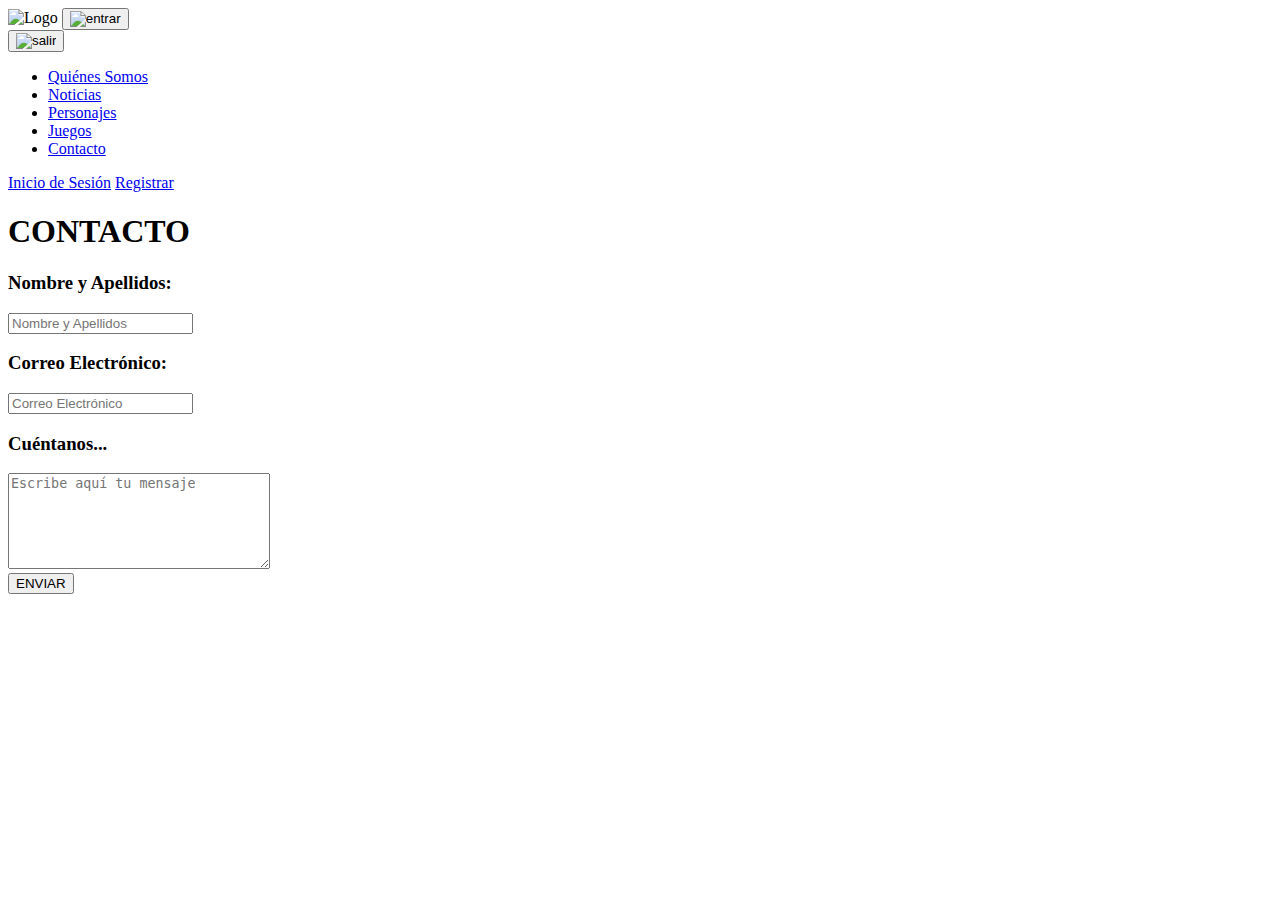
==== contacto.html @ 4124b978 "Add files via upload" ====
<!DOCTYPE html>
<html lang="en">
<head>
    <meta charset="UTF-8">
    <meta name="viewport" content="width=device-width, initial-scale=1.0">
    <title>Contacto - NOMBRE JUEGO</title>
    <link rel="stylesheet" href="CSS/style.css">
    <link rel="shortcut icon" href="icon/faviconarriba.jpg" type="image/x-icon"> 
</head>
<body class="contacto">
    <!-- Menú superior -->
    <header>
        <img class="logo" src="icon/faviconfenix.png" alt="Logo">
        <button class="abrir-menu" id="abrir"> <img class="entrar" src="icon/menu.png" alt="entrar"></button>
        <nav class="nav" id="nav">
            <button class="cerrar-menu" id="cerrar"><img class="salir" src="icon/salir.png" alt="salir"></button>
            <div class="menu">
            <ul class="nav-lista">
                <li><a href="index.html#quienes-somos">Quiénes Somos</a></li>
                <li><a href="index.html#noticias">Noticias</a></li>
                 <li><a href="index.html#personajes">Personajes</a></li>
                 <li><a href="index.html#juegos">Juegos</a></li>
                <li><a href="index.html#contacto">Contacto</a></li>
            </ul>
        </div>
            <div class="autolinks">
                <a href="iniciarSesion.html">Inicio de Sesión</a>
                <a href="registrarse.html">Registrar</a>
            </div>
    
        </nav>
       </header>
    <div class="forma">
        <form class="formulario">
            <h1 id="ttl">CONTACTO</h1>
            <div class="contenedor">
                <div class="input-contenedor">
                    <h3 id="ttl3">Nombre y Apellidos:</h3>
                    <input type="text" placeholder="Nombre y Apellidos">
                </div>
                <div class="input-contenedor">
                    <h3 id="ttl3">Correo Electrónico:</h3>
                    <input type="text" placeholder="Correo Electrónico">
                </div>
                <div class="input-contenedor">
                    <h3 id="ttl3">Cuéntanos...</h3>
                    <textarea name="" id="" cols="30" rows="6" placeholder="Escribe aquí tu mensaje"></textarea>
                </div>
                <input type="submit" value="ENVIAR" class="button">
            </div>
        </form>
    </div>
</body>
</html>
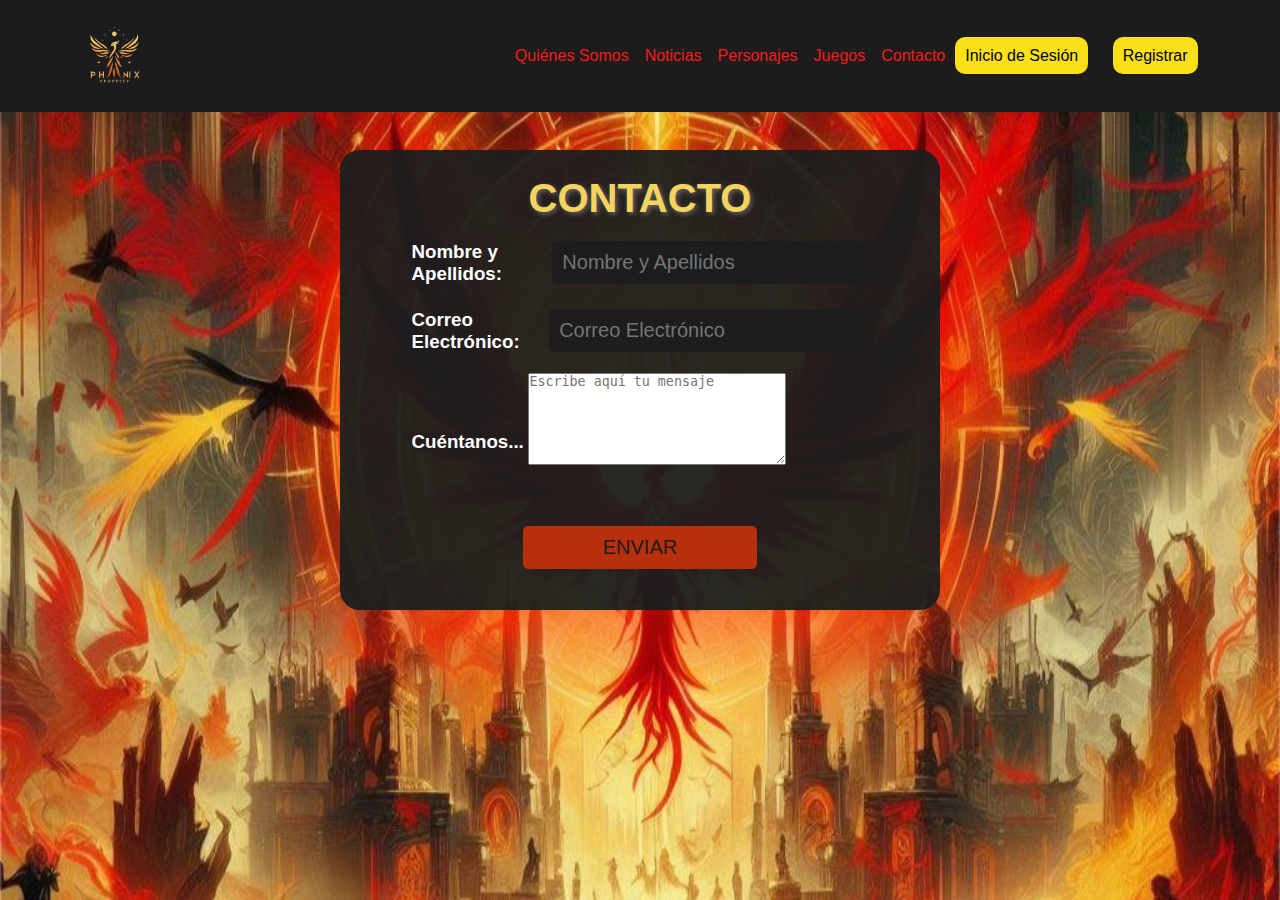
==== commit 9451a8f3: "Update contacto.html" ====
--- a/contacto.html
+++ b/contacto.html
@@ -50,5 +50,17 @@
             </div>
         </form>
     </div>
+          <script>
+    const nav = document.querySelector("#nav");
+    const abrir = document.querySelector("#abrir");
+    const cerrar = document.querySelector("#cerrar");
+
+    abrir.addEventListener("click", () => {
+    nav.classList.add("visible");
+    })   
+    cerrar.addEventListener("click", () => {
+    nav.classList.remove("visible");
+    })
+    </script>
 </body>
-</html>+</html>
--- a/CSS/style.css
+++ b/CSS/style.css
@@ -0,0 +1,899 @@
+*{
+    box-sizing: border-box;
+    margin: 0;
+    padding: 0;
+}
+body{
+    font-family: Arial, Helvetica, sans-serif;
+    margin: 0px;
+    background-image: url(../img/fondofenix.jpg);
+    background-position: center;
+    background-repeat: no-repeat;
+    background-attachment: fixed;
+    background-size: 100% 100%;
+}
+.registarse .contenedor{
+    width: 100%;
+    padding: 15px;
+}
+.iniciosesion .contenedor{
+    width: 100%;
+    padding: 15px;
+}
+.contacto .contenedor{
+    width: 100%;
+    padding: 15px;
+}
+/*-------------------------------------------------*/
+/*Iniciar Sesión y Registrarse*/
+.forma {
+    display: flex;
+    background-color: rgba(29, 29, 29, 0.95);
+    flex-wrap: nowrap;
+    justify-content: center;
+    align-items: center;
+    margin: 3% auto;
+    padding: 2%;
+    border-radius: 20px;
+    box-shadow: 0 35px 80px #ff000080;
+    width: 80%;
+    max-width: 600px;
+}
+body.iniciosesion{
+    font-family: Arial, Helvetica, sans-serif;
+    margin: 0px;
+}
+body.contacto{
+    font-family: Arial, Helvetica, sans-serif;
+    margin: 0px;
+}
+body.registrarse{
+    font-family: Arial, Helvetica, sans-serif;
+    margin: 0px;
+    display: flex;
+}
+body.registrarse {
+    background: url(../img/registrarse.jpg);
+    background-repeat: no-repeat;
+    background-attachment: fixed;
+    background-size: 100% 100%;
+}
+.formulario h1 {
+    text-align: center;
+    color: #F4D35E;
+    font-size: 40px;
+    text-shadow: 2px 2px 5px #9797979a;
+}
+.formulario h3 {
+    margin: 1%;
+    color: white;
+}
+.registarse{
+    margin: 0;
+    flex: 1; 
+}
+.iniciosesion{
+    margin: 0;
+    flex: 1;
+}
+.contacto{
+    margin: 0;
+    flex: 1;
+}
+.registarse img{
+    padding-top: 15px;
+    width: 15px;
+    height: 15px;
+    text-align: center;
+} 
+input[type="text"], input[type="password"]{
+    text-align: left;
+    font-size: 20px;
+    width: 100%;
+    padding: 10px;
+    border: none;
+    background-color: rgba(29, 29, 29);
+    color: #aaa;
+    border-radius: 5px;
+    margin-left: 3%;
+}
+
+.input-contenedor .icono {
+    width: 5%;
+    height: auto;
+    margin-right: 3%; 
+}
+.input-contenedor { 
+    margin-bottom: 15px;
+    display: flex;
+    align-items: center; 
+}
+.button{
+    border: none;
+    justify-content: center;
+    width: 50%;
+    font-size: 20px;
+    color:  #1D1D1D;
+    background-color: #b7300e;
+    padding: 10px ;
+    border-radius: 5px;
+    cursor: pointer;
+    margin-left: 25%;
+}
+.button:hover{
+    background-color:  #f3841d;
+}
+p{
+    text-align: center;
+    color: white;
+}
+p a{
+    color:#F4D35E;
+    text-decoration: none;
+}
+p a:hover {
+    text-decoration: underline;
+}
+textarea{
+    margin-bottom: 10%;
+}
+@media(max-width: 768px){
+    .formulario{
+        margin-top: 150px;
+        width: 500px;
+        margin:auto;
+        border-radius: 2%;
+    }
+}
+/*---------------------------------------------------*/
+/* Estilos para el menú */
+header {
+    display: flex;
+    align-items: center;
+    padding: 1rem;
+    background-color: #1c1c1c;
+    justify-content: space-around;
+    }
+    .nav{
+        display: flex;
+        flex-direction: row;
+        align-items: center;
+        position: relative;
+        margin-left: 20%;
+    }
+    .logo {
+    max-width: 5rem;
+    }
+    .nav-lista {
+    list-style-type: none;
+    display: flex;
+    gap: 1rem;
+    }
+    .nav-lista li a {
+    text-decoration: none;
+    color: #f51b1b;
+    }
+    .nav-lista li a:hover {
+        color: #ff5050;
+        }
+    .abrir-menu, .cerrar-menu{
+        display: none;
+    }
+    .autolinks a {
+        margin: 0 10px; /* Espacio entre elementos */
+        color: rgb(0, 0, 0);
+        text-decoration: none;
+        border-radius: 10px;
+        padding: 10px;   
+    }
+   .autolinks a{
+        background-color: #fae017;
+    }
+   .autolinks a:hover{
+        background-color: #ffec5c;
+    }
+    
+    @media screen and (max-width: 576px) {
+        .abrir-menu, .cerrar-menu {
+            display: block;  
+            border: 0;
+            background-color: transparent;
+            }
+        .entrar{
+            max-width: 70%;
+            padding-left: 20%;
+        }
+        .salir{
+            height: 60%;
+            width: 60%;
+            padding-top: 50%;
+        }
+        .nav {
+            opacity: 0;
+            visibility: hidden; 
+            display: flex;
+            flex-direction: column;
+            align-items: end;
+            gap: 1rem;
+            position: absolute;
+            top: 0;
+            right: 0;
+            background-color: #1c1c1c;
+            padding: 3rem;
+            box-shadow: 0 0 0 100vmax rgba(0, 0, 0, 0.5);
+            }
+        .nav.visible{
+            opacity: 1;
+            visibility: visible;
+        }
+        .nav-lista{
+        flex-direction: column;
+        align-items: end;
+        }  
+        .nav-lista li a {
+            text-decoration: none;
+            color: #ff5050;
+            }
+    }
+
+    @media screen and (max-width: 992px) {
+        .autolinks a {
+            display: flex;
+            flex-direction: column;
+            align-items: center;
+            margin-top: 4%;
+        }
+        .nav-lista {
+            list-style-type: none;
+            display: flex;
+            gap: 1rem;
+            flex-direction: column;
+        }
+    }
+
+    
+/*---------------------------------------------------*/
+/*inicio*/
+.azul{
+    width: 100%;
+    height: 100%;
+    background-color:#8d918dc6;
+    position:relative;
+    margin-top: 500px;
+    z-index: 0;
+}
+/*div titulo*/
+.nombrejuego h1{
+    font-family: fantasy;
+    color: #D0A933;
+    font-size: 80px;
+    position: absolute;
+    top: 50%;
+    left: 50%;
+    transform: translate(-50%, -40%);
+    text-align: center;
+    text-shadow: 2px 2px 5px #0f0e0e;
+    z-index: 1;
+}
+/*div inicio*/
+.textoinicio{
+display: flex;
+width: 100%;
+}
+.textoinicio h3{
+    color: #F4D35E;
+    font-family:Cambria, Cochin, Georgia, Times, 'Times New Roman', serif;
+    text-shadow: 2px 2px 5px #0f0e0e;    
+    display: flex;
+    padding: 5% 5% 7% 2%;
+}
+.textoinicio p{
+    color: white;
+    align-items: center;
+    font-family: 22px;
+}
+/*titulo somos*/
+.titulosomos h1{
+    font-size: 40px;
+    display: flex;
+    color: #F4D35E;
+    flex-direction: column-reverse;
+    align-items: center;
+    font-family:Cambria, Cochin, Georgia, Times, 'Times New Roman', serif;
+    text-shadow: 2px 2px 5px #0f0e0e;
+}
+/*div somos*/
+.somos{
+    display: flex;
+  align-items: center;
+}
+
+.somos img{
+    width: 300px;
+    height: auto;
+    margin: 3%;  
+}
+.textosomos{
+    padding-right: 5%;
+    padding-left: 5%;
+    padding-bottom: 5%;
+    display: flex;
+    align-items: flex-start;
+    flex-direction: column;
+    flex-wrap: nowrap;
+    align-items: center;
+    font-size: 20px;
+    color: beige;
+    text-shadow: 2px 2px 5px rgb(15, 14, 14, 0.75);
+}
+@media screen and (max-width: 780px) {
+    .textoinicio{
+        display: flex;
+        flex-direction: column;
+    }
+}
+
+.barra {
+    border: none; 
+    border-top: 3px solid  #111B2E;
+    display: flex;
+    margin-top: 2%;
+    margin-bottom: 2%;
+  }
+  .barra2 {
+    border: none; 
+    border-top: 3px solid  #ffffffea;
+    width: 90%;
+    margin-left: 3%;
+  }
+/*div noticias*/
+.noticias{
+    display: flex;
+justify-content: center;
+align-items: center;
+min-height: 100vh;
+}
+.titulonoticia h1{
+    font-size: 40px;
+    display: flex;
+    flex-direction: column-reverse;
+    align-items: center;
+    color: #F4D35E;
+    font-family:Cambria, Cochin, Georgia, Times, 'Times New Roman', serif;
+    text-shadow: 2px 2px 5px #0f0e0e;
+
+}
+.container3{
+    position: relative;
+    display: flex;
+    flex-wrap: nowrap;
+    gap: 100px 50px;
+    padding: 100px 50px;
+    flex-direction: row;
+    justify-content: center;
+    align-items: center;
+}
+.container3 .card{
+display: flex;
+justify-content: center;
+align-items: flex-start;
+position: relative;
+width: 350px;
+height: 300px;
+background-color: rgba(247, 128, 0, 0.75);
+border-radius: 20px;
+box-shadow: 0 35px 80px rgba(0,0,0,0.25);
+transition: 0.5s;
+}
+.container3 .card:hover{
+    height: 400px;
+}
+
+.container3 .card .imgBx{
+    position: absolute;
+    top: 20px;
+    width: 300px;
+    height: 220px;
+    background:#333;
+    border-radius: 12px;
+    overflow: hidden;
+    transition: 0.5s;
+}
+.container3 .card:hover .imgBx{
+top: -100px;
+scale: 0.75;
+box-shadow: 0 15px 45px rgba(0,0,0,0.2);
+}
+.container3 .card .imgBx img{
+position: absolute;
+top: 0;
+left: 0;
+width: 100%;
+height: 100%;
+object-fit: cover;
+}
+.container3 .card .content h2{
+    font-size: 100%;
+    margin-bottom: 3%;
+    text-shadow: 2px 2px 5px #0f0e0e;
+}
+.container3 .card .content{
+position: absolute;
+top: 252px;
+width: 100%;
+height: 35px;
+padding: 0 20px;
+overflow: hidden;
+text-align: center;
+transition: 0.5s;
+color: white;
+}
+
+.container3 .card:hover .content {
+    top: 130px;
+    height: 250px;
+    }
+
+/*mas noticias*/
+.masnoticias{
+    height: 50%;
+    width: 70%;
+    background-color: rgba(247, 128, 0, 0.75);
+    display: flex;
+    flex-direction: column;
+    align-items: center;
+    padding: 10px;
+    border-radius: 10px;
+    box-shadow: 0px 5px 10px #000; 
+    color: white;
+    margin: 20px;
+    margin-right: 10%;
+
+}
+.masnoticias a{
+    color: white;
+    text-decoration: none;
+    font-family:'Franklin Gothic Medium', 'Arial Narrow', Arial, sans-serif
+}
+@media screen and (max-width: 720px) {
+.masnoticias p{
+    display: none;
+}
+.noticias{
+    display: flex;
+    flex-direction: column;
+
+}
+}
+
+
+/*div personajes*/
+
+.titulopersonajes h1{
+    font-size: 40px;
+    display: flex;
+    color: #F4D35E;
+    flex-direction: column-reverse;
+    align-items: center;
+    font-family:Cambria, Cochin, Georgia, Times, 'Times New Roman', serif;
+    text-shadow: 2px 2px 5px #0f0e0e;
+}
+#personajes {
+    display: flex;
+    justify-content: center;
+  }
+  .personajes div{
+    display: flex;
+    justify-content: center;
+    margin: 2% 4% 4% 4%;
+  }
+  .personaje h3{
+    font-size: 20px;
+    width: 100%;
+    display: flex;
+    flex-direction: column;
+    align-items: center;
+    color: #F4D35E;
+    font-family:Cambria, Cochin, Georgia, Times, 'Times New Roman', serif;
+    text-shadow: 2px 2px 5px #0f0e0e;
+  }
+  .personaje p{
+    color: white;
+    text-shadow: 2px 2px 5px #0f0e0e;
+    font-size: 15px;
+    width: 150%;
+    height: auto;
+  }
+  .personaje img{
+    height: 250px;
+    width: auto;
+    display: flex;
+    flex-direction: column;
+    align-items: center;
+    filter: drop-shadow(0px 0px 10px rgba(0, 0, 0, 0.5));
+  }
+  .flecha img{
+    height: 50px;
+    width: auto;
+  }
+  
+  .personaje {
+    transform: scale(0.6); /* Hace los personajes más pequeños */
+    transition: transform 0.5s;
+    display: flex;
+    flex-direction: column;
+  }
+  
+  .personaje.central {
+    transform: scale(1); /* Hace el personaje central más grande */
+  }
+
+/*div expansiones*/
+.tituloexpansiones{
+    background-color:#f780008c;
+    font-size: 40px;
+    display: flex;
+    flex-direction: column-reverse;
+    align-items: center;
+    font-family:Cambria, Cochin, Georgia, Times, 'Times New Roman', serif;
+    text-shadow: 2px 2px 5px #0f0e0e;
+    border-top: 2px solid #1D1D1D; 
+}
+.tituloexpansiones h1{
+    color: #F4D35E;
+}
+.expansiones{
+    background-color:#f780008c;
+    justify-content: center;
+}
+.fotos{
+    width: 100%;
+    margin: 0 auto;
+}
+.container::after{
+    /*Muestra elementos aunque sean flotantes*/
+    content: "";
+    display: block;
+    height: 0px;
+    clear: both;
+}
+.container{
+    width: 100%;
+    display: flex;
+    justify-content: center;
+    flex-wrap: wrap;
+}
+/*Estructura de cada componente de la galeria (imagen+descripcion)*/
+.container div{
+width: auto;
+height: 50%;
+display: inline;
+float: left;
+margin: 1%;
+padding: 0px;
+}
+.container div img{
+    width: 200px;
+    height:250px;
+    box-shadow: 0 0 10px #00000089;
+    border: 2px solid #fff;
+}
+.container div img~span{
+    width: 100%;
+    display: flex;
+    color: white;
+    font-family:Cambria, Cochin, Georgia, Times, 'Times New Roman', serif;
+    text-shadow: 2px 2px 5px #0f0e0e;
+
+}
+.container div img:hover+span{
+    opacity: 1;
+}
+.container:hover div{
+    opacity: 0.2;
+    transform: scale(0.7);
+    transition: 2s;
+}
+.container:hover div:hover{
+    opacity: 1;
+    transform: scale(1.2);
+}
+.informacion{
+    font-size: 30px;
+    display: flex;
+    flex-direction: column-reverse;
+    align-items: center;
+    font-family:Cambria, Cochin, Georgia, Times, 'Times New Roman', serif;
+    text-shadow: 2px 2px 5px #0f0e0e;
+    color: white;
+    padding-bottom: 2%;
+}
+ .visible {
+    color: white;
+    padding: 0% 10% 5% 10%;
+}
+.intro {
+    cursor: pointer;
+    color: blue;
+    text-decoration: underline;
+}
+.oculto {
+    display: none;
+    color: white;
+}
+/*div juegos*/
+.juegos{
+    background-color:#f780008c;
+    justify-content: center;
+    padding-top: 2%;
+    padding-bottom: 3%;
+
+}
+.juegos h1{
+    color: white;
+    font-size: 100%;
+    display: flex;
+    justify-content: flex-start;
+    padding-left: 10%;
+    text-shadow: 2px 2px 5px #0f0e0e;
+}
+
+    .wrapper{
+    padding: 10px 10%;
+    }
+    #card-area{
+    padding: 50px 0;
+    }
+    .box-area{
+    display: flex;
+    margin-top: 50px;
+    }
+    .box{
+    height: auto;
+    width: auto;
+    border-radius: 10px;
+    position: relative;
+    overflow: hidden;
+    box-shadow: 5px 5px 15px rgba(0,0,0,0.5);
+    margin-left: 2%;
+    }
+    .box img{
+        width: 100%;
+        border-radius: 10px;
+        display: block;
+        transition: transform 0.5s;
+    }
+    
+    .overlay{
+        height: 0;
+        width: 100%;
+        background: linear-gradient(transparent,  #F4D35E 58%);
+        border-radius: 10px;
+        position: absolute;
+        left: 0;
+        bottom: 0;
+        overflow: hidden;
+        display: flex;
+        align-items: center;
+        justify-content: center;
+        flex-direction: column;
+        padding: 0 40px;
+        text-align: center;
+        font-size: 14px;
+        transition: height 0.5s;
+        }
+        .overlay h3{
+            margin-bottom: 5px;
+            margin-top: 80%;
+            color: white;
+            text-shadow: 2px 2px 5px #0f0e0e;
+            font-size: 20px;
+            letter-spacing: 2px;
+        }
+        .overlay a{
+        margin-top: 10px;
+        color: #262626;
+        text-decoration: none;
+        font-size: 14px;
+        background:#fff;
+        border-radius: 50px;
+        text-align: center;
+        padding: 5px 15px;
+            }
+        .boxLhover img{
+            transform: scale(1.2);
+            }
+            .box:hover .overlay{
+            height: 100%;
+            }
+        
+/*div final*/
+.final{
+    background-color:#1D1D1D ;
+    padding: 5% 5% 4% 5%;
+    color: white;
+    display: block;
+}
+.final a{
+    color:#F4D35E;
+    text-decoration: none;
+}
+.redes{
+    display: flex;
+    justify-content: flex-end;
+}
+.final p{
+    width: 40%;
+    display: flex;
+}
+@media screen and (max-width: 1310) {
+
+      .personajes div {
+            display: flex;
+            margin: 2% 4% 4% 4%;
+            justify-content: center;
+            flex-wrap: wrap;
+            flex-direction: row;
+        
+      }
+}
+@media screen and (max-width: 992px) {
+
+/*div titulo*/
+.nombrejuego h1{
+    font-family: fantasy;
+    color: #D0A933;
+    font-size: 50px;
+    position: absolute;
+    top: 75%;
+    left: 50%;
+    transform: translate(-50%, -40%);
+    text-align: center;
+    text-shadow: 2px 2px 5px #0f0e0e;
+    z-index: 1;
+}
+
+/*div noticias*/
+.container3{
+    flex-direction: column;
+}
+
+/*div personajes*/
+#personajes {
+    flex-direction: column;
+  }
+  .personaje img{
+    height: 550px;
+    width: auto;
+  }
+  .personajes div {
+    display: flex;
+    justify-content: center;
+    flex-wrap: wrap;
+    margin: 2% 4% 4% 4%;
+  }
+
+  .flecha img{
+    display: none;
+  }
+
+  .personaje h3{
+    font-size: 15px;
+  }
+  .personaje p{
+    font-size: 12px;
+    width: 100%;
+  }
+
+}
+
+
+
+@media screen and (max-width: 576px) {
+    /* Cambios para pantallas más pequeñas */
+    .Nombre, .juego {
+        padding-left: 0;
+        padding-top: 5px;
+    }
+    .container {
+        display: flex;
+        justify-content: space-between;
+        padding: 5px;
+    }
+    .textoinicio{
+        display: flex;
+        flex-direction: column;
+    }
+    .juego {
+        order: 1;
+        padding: 10px;
+    }
+    .Nombre {
+        order: 2;
+    }
+    .IniciarSesion {
+        order: 3;
+    }
+    .somos img{
+        display: none;
+    }
+    .somos h1{
+        left: 50%;
+        transform: translate(-50%, -50%);
+    }
+    .nombrejuego h1{
+        transform: translate(-170%, 50%);
+    }
+        
+}
+
+@media screen and (max-width: 576px) {
+    .nombrejuego h1{
+    top: 35%;
+    left: 90%;
+    }
+    .personajes{
+        width: 100%;
+    }
+      .personajes div{
+        flex-direction: column;
+      }
+      .personaje h3{
+        font-size: 20px;
+      }
+      .personaje p{
+        font-size: 15px;
+      }
+      .personaje img{
+        height: 400px;
+        width: auto;
+      }
+      .flecha img{
+        display: none;
+      }
+      
+      .personaje {
+        transform: scale(1); 
+        transition: none; 
+      }
+      .personaje.central {
+        transform: scale(1);
+      }
+    
+      /*div expansiones*/
+.expansiones{
+    background-color:#f780008c;
+    justify-content: center;
+}
+.fotos{
+    width: 100%;
+    margin: 0 auto;
+}
+.container{
+    width: 100%;
+    padding-left: 8%;
+    display: flex;
+    flex-wrap: wrap;
+}
+/*Estructura de cada componente de la galeria (imagen+descripcion)*/
+.container div{
+width: auto;
+height: 40%;
+display: flex;
+flex-direction: column;
+float: left;
+margin: 1%;
+padding: 0px;
+}
+}
+    
+@media screen and (max-width: 800px) {
+    .Nombre{
+        display: none; /* Oculta elementos no esenciales en pantallas muy pequeñas */
+    }
+}
+@media screen and (max-width: 1000px) {
+    .juego {
+        display: none; /* Oculta elementos no esenciales en pantallas muy pequeñas */
+    }
+}
